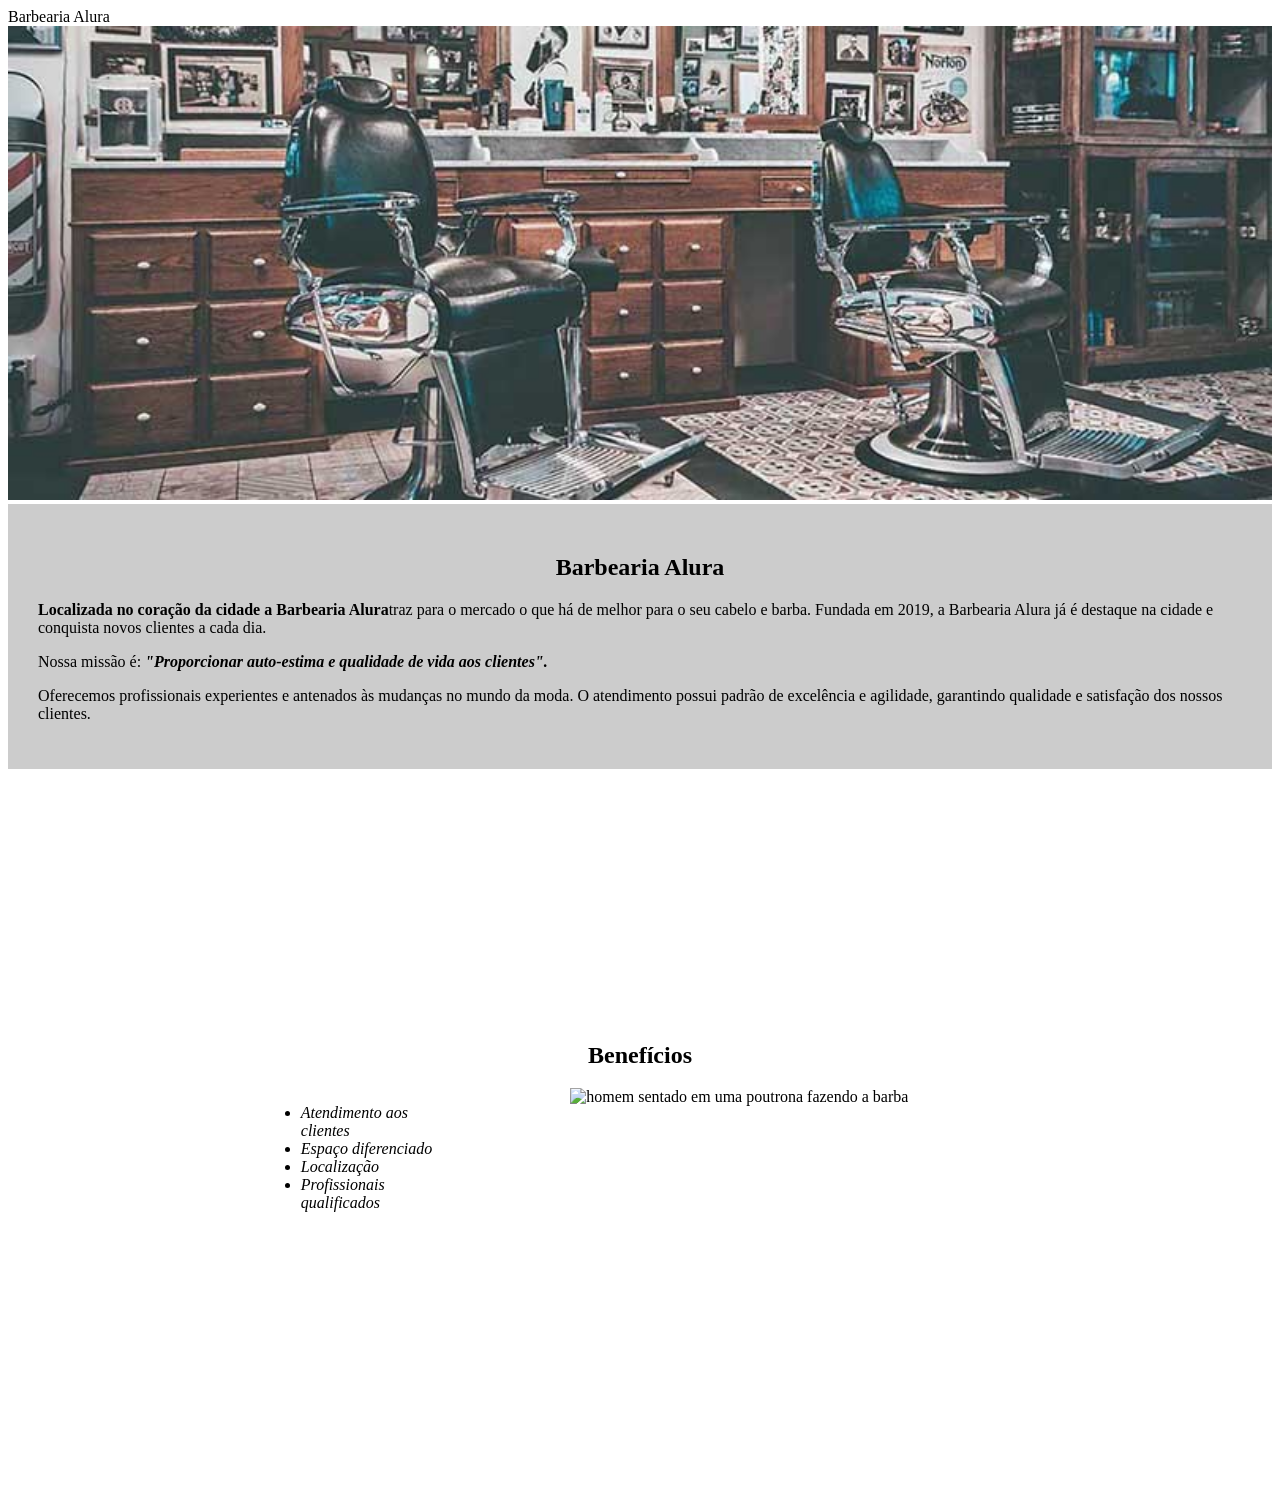
==== index.html @ c863d637 "header" ====
<!DOCTYPE html>
<html lang="pt-br">
<head>
    <meta charset="UTF-8">
    <meta name="viewport" content="width=device-width, initial-scale=1.0">
    <title>Barbearia Alura</title>
    <link rel="stylesheet" href="style.css">
</head>
<body>
    <header>
        Barbearia Alura
    </header>
    <img id="banner" src="banner.jpg"alt="Foto de uma Barbearia"></img>
    <div class="principal">
    <h2><strong> Barbearia Alura</strong></h2>
     <p><strong>Localizada no coração da cidade a Barbearia Alura</strong>traz para o mercado o que há de melhor para o seu cabelo e barba.
         Fundada em 2019, a Barbearia Alura já é destaque na cidade e conquista novos clientes a cada dia.</p>
       <p>Nossa missão é:<em><strong> "Proporcionar auto-estima e qualidade de vida aos clientes".</em></strong></p>
       <p>Oferecemos profissionais experientes e antenados às mudanças no mundo da moda. 
         O atendimento possui padrão de excelência e agilidade, garantindo qualidade e satisfação dos nossos clientes.</p>
    </div>
    <div class="benefícios">
    <h2>Benefícios</h2>
    <ul>
        <li class=itens> Atendimento aos clientes</li>
        <li class=itens>Espaço diferenciado</li>
        <li class=itens>Localização</li>
        <li class=itens>Profissionais qualificados</li>
    </ul>
    <img src= = "beneficios.jpg" alt="homem sentado em uma poutrona fazendo a barba"><img>
    </div>
</body>
</html>
---- style.css ----
bady{
    background: #ccc;
}
h1{
    text-align: center;
    height: 150px;
    border: 10px solid #000000;
    padding-top: 20px;
    margin: 15px;
}
#banner{
    width: 100%;
}
.itens{
    font-style: italic;
}
.benefícios{
    background: #ffffff;
    padding: 20%;
}
h2{
  text-align: center;
}
.principal{
    background: #cccccc;
    padding: 30px;
}

ul{
    display: inline-block;
    vertical-align: top;
    width: 20%;
    margin-right: 15%;
}
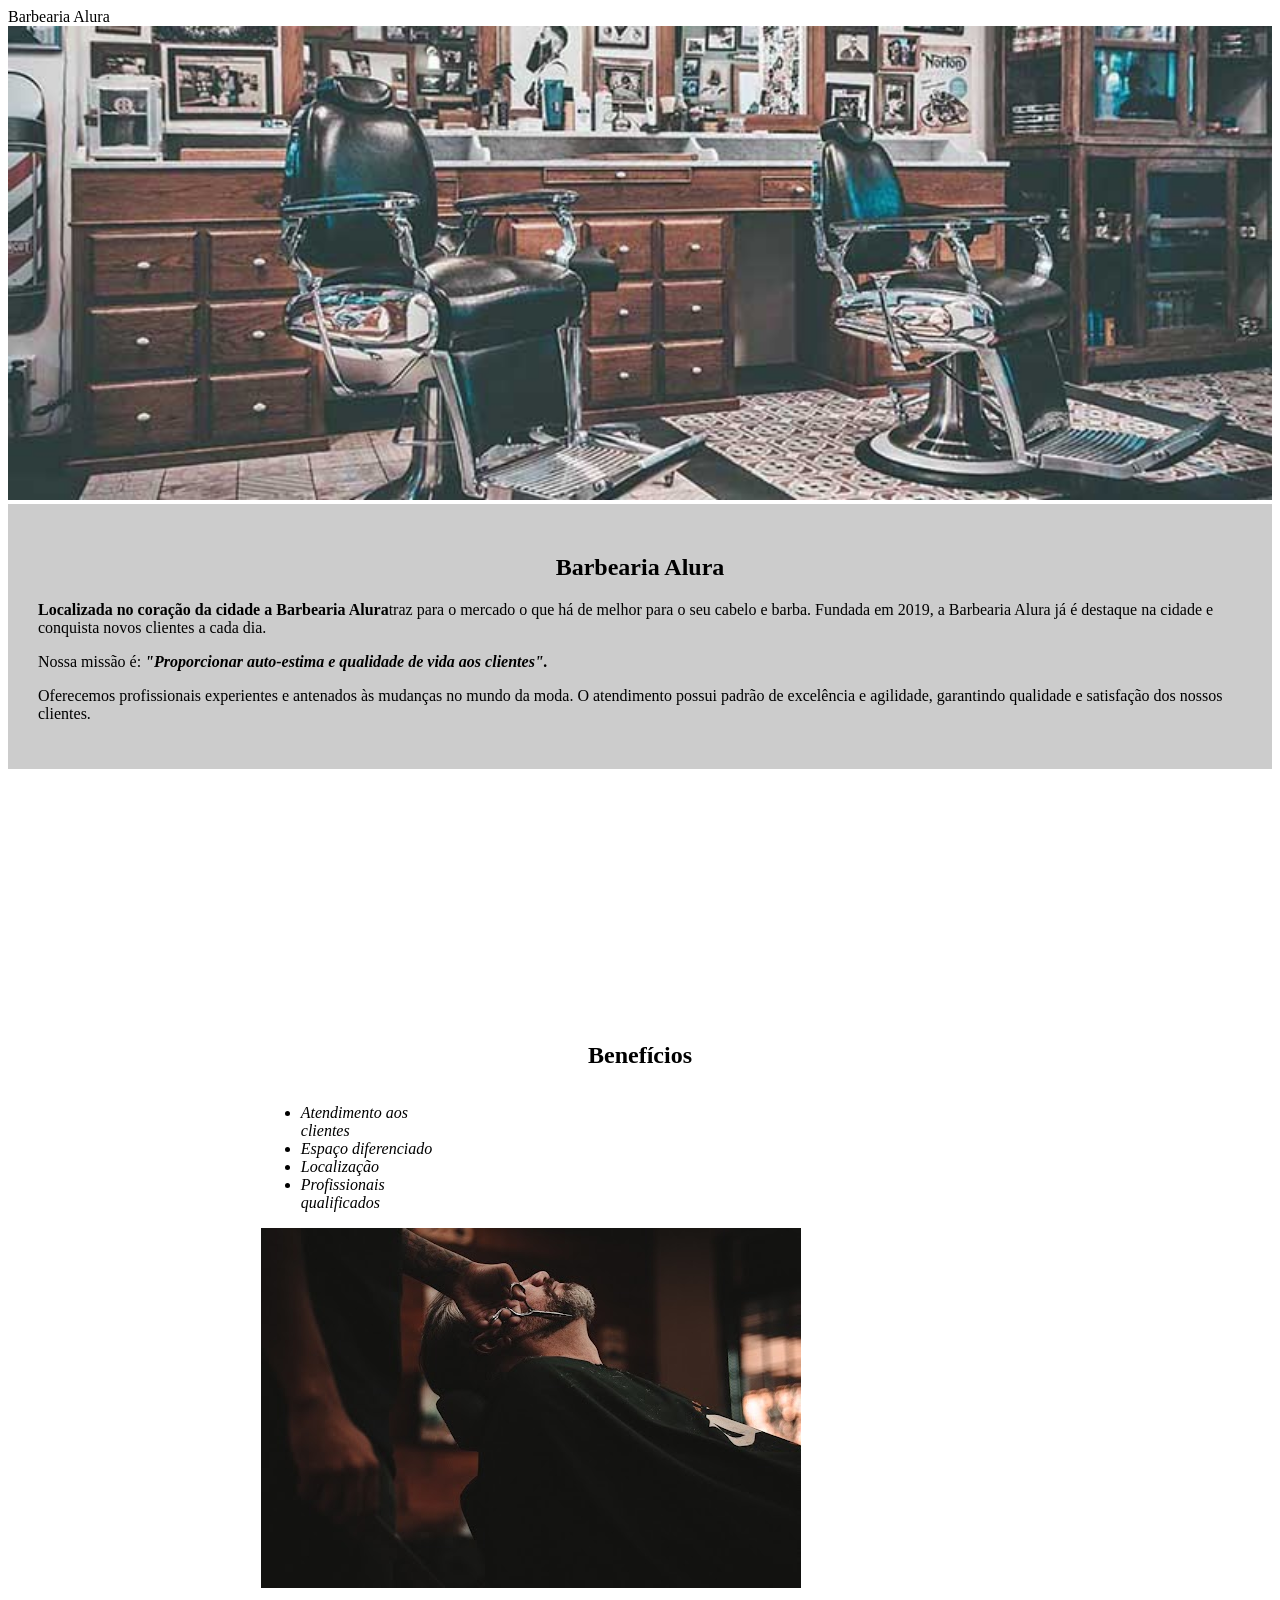
==== commit cddbe900: "ordem css" ====
--- a/index.html
+++ b/index.html
@@ -27,7 +27,7 @@
         <li class=itens>Localização</li>
         <li class=itens>Profissionais qualificados</li>
     </ul>
-    <img src= = "beneficios.jpg" alt="homem sentado em uma poutrona fazendo a barba"><img>
+    <img src="beneficios.jpg" alt="Homem sentado em uma poutrona fazendo a barba"><img>
     </div>
 </body>
 </html>
--- a/style.css
+++ b/style.css
@@ -19,16 +19,16 @@
     padding: 20%;
 }
 h2{
-  text-align: center;
+    text-align: center;
+}
+ul{
+    display: inline-block;
+    vertical-align: top;
+    width: 20%;
+    margin-right: 15%;
 }
 .principal{
     background: #cccccc;
     padding: 30px;
 }
 
-ul{
-    display: inline-block;
-    vertical-align: top;
-    width: 20%;
-    margin-right: 15%;
-}
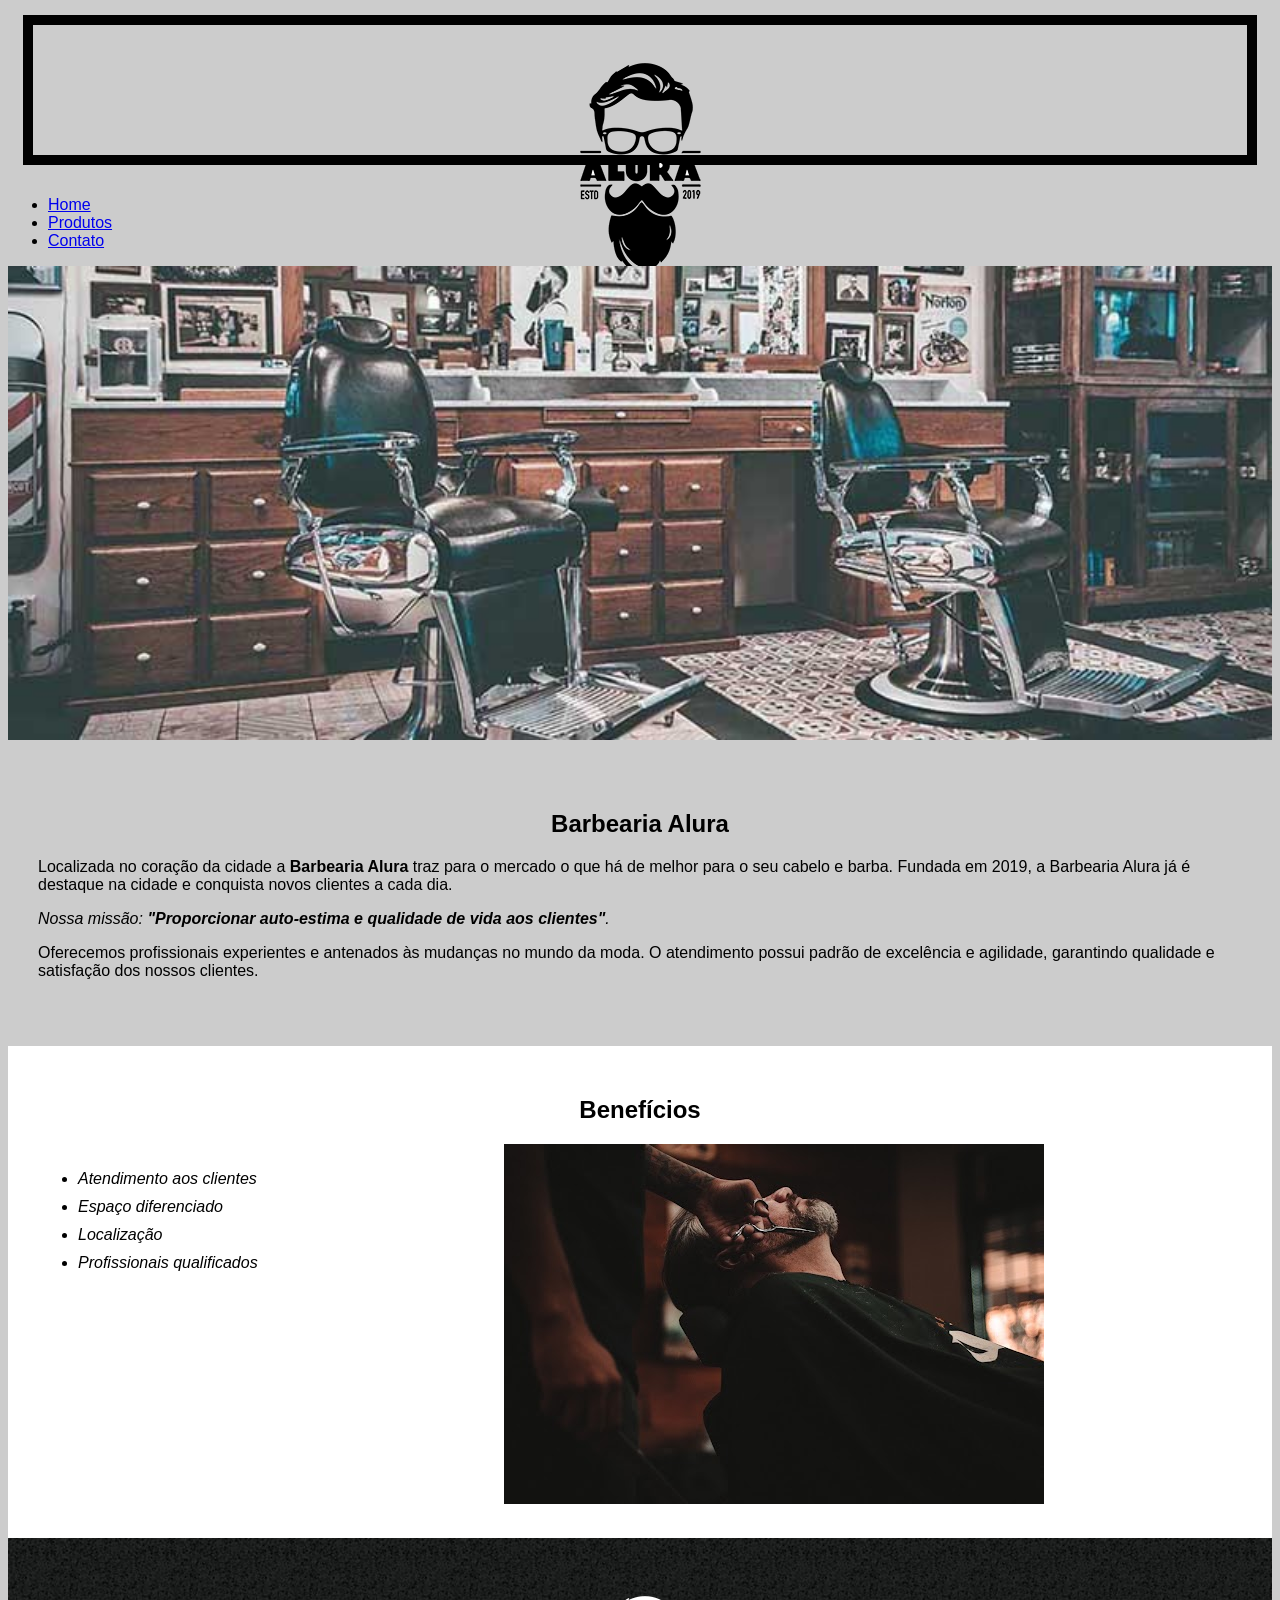
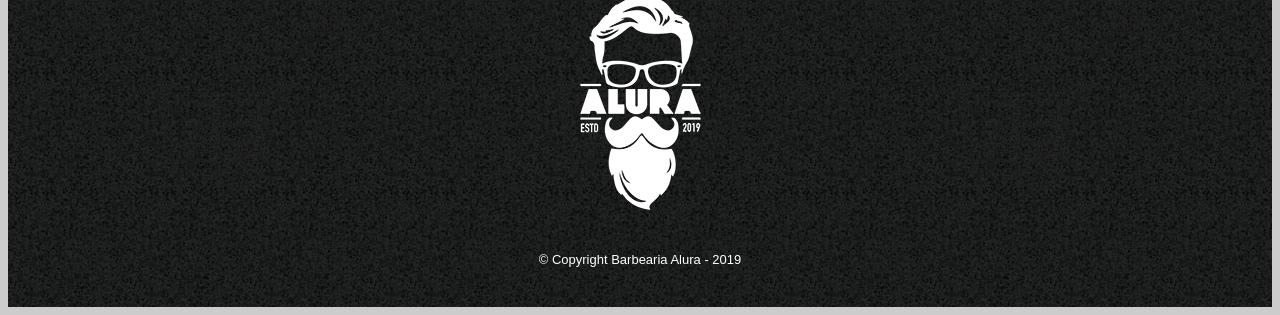
==== commit 074decb7: "." ====
--- a/index.html
+++ b/index.html
@@ -2,32 +2,49 @@
 <html lang="pt-br">
 <head>
     <meta charset="UTF-8">
-    <meta name="viewport" content="width=device-width, initial-scale=1.0">
-    <title>Barbearia Alura</title>
-    <link rel="stylesheet" href="style.css">
-</head>
-<body>
-    <header>
-        Barbearia Alura
-    </header>
-    <img id="banner" src="banner.jpg"alt="Foto de uma Barbearia"></img>
-    <div class="principal">
-    <h2><strong> Barbearia Alura</strong></h2>
-     <p><strong>Localizada no coração da cidade a Barbearia Alura</strong>traz para o mercado o que há de melhor para o seu cabelo e barba.
-         Fundada em 2019, a Barbearia Alura já é destaque na cidade e conquista novos clientes a cada dia.</p>
-       <p>Nossa missão é:<em><strong> "Proporcionar auto-estima e qualidade de vida aos clientes".</em></strong></p>
-       <p>Oferecemos profissionais experientes e antenados às mudanças no mundo da moda. 
-         O atendimento possui padrão de excelência e agilidade, garantindo qualidade e satisfação dos nossos clientes.</p>
-    </div>
-    <div class="benefícios">
-    <h2>Benefícios</h2>
-    <ul>
-        <li class=itens> Atendimento aos clientes</li>
-        <li class=itens>Espaço diferenciado</li>
-        <li class=itens>Localização</li>
-        <li class=itens>Profissionais qualificados</li>
-    </ul>
-    <img src="beneficios.jpg" alt="Homem sentado em uma poutrona fazendo a barba"><img>
-    </div>
-</body>
-</html>+        <meta name="viewport" content="width=device-width, initial-scale=1.0">
+            <title>Barbearia Alura</title>
+                <link rel="stylesheet" href="style.css">
+                </head>
+                <body>
+                    <header>
+                            <div class="caixa">
+                                        <h1><img src="logo.png" alt="Logo Barbearia Alura"></h1>
+                                                    <nav>
+                                                                    <ul>
+                                                                                        <li><a href="index.html">Home</a></li>
+                                                                                                            <li><a href="produtos.html">Produtos</a></li>
+                                                                                                                                <li><a href="contato.html">Contato</a></li>
+                                                                                                                                                </ul>
+                                                                                                                                                            </nav>
+                                                                                                                                                                    </div>
+                                                                                                                                                                        </header>
+
+                                                                                                                                                                            <!-- ✅ Corrigido: img sem fechamento -->
+                                                                                                                                                                                <img id="banner" src="banner.jpg" alt="Foto de uma Barbearia">
+
+                                                                                                                                                                                    <div class="principal">
+                                                                                                                                                                                            <h2><strong>Barbearia Alura</strong></h2>
+                                                                                                                                                                                                    <p>Localizada no coração da cidade a <strong>Barbearia Alura</strong> traz para o mercado o que há de melhor para o seu cabelo e barba. Fundada em 2019, a Barbearia Alura já é destaque na cidade e conquista novos clientes a cada dia.</p>
+                                                                                                                                                                                                            <p><em>Nossa missão: <strong>"Proporcionar auto-estima e qualidade de vida aos clientes"</strong>.</em></p>
+                                                                                                                                                                                                                    <p>Oferecemos profissionais experientes e antenados às mudanças no mundo da moda. O atendimento possui padrão de excelência e agilidade, garantindo qualidade e satisfação dos nossos clientes.</p>
+                                                                                                                                                                                                                        </div>
+
+                                                                                                                                                                                                                            <div class="beneficios">
+                                                                                                                                                                                                                                    <h2>Benefícios</h2>
+                                                                                                                                                                                                                                            <ul>
+                                                                                                                                                                                                                                                        <li class="itens">Atendimento aos clientes</li>
+                                                                                                                                                                                                                                                                    <li class="itens">Espaço diferenciado</li>
+                                                                                                                                                                                                                                                                                <li class="itens">Localização</li>
+                                                                                                                                                                                                                                                                                            <li class="itens">Profissionais qualificados</li>
+                                                                                                                                                                                                                                                                                                    </ul>
+                                                                                                                                                                                                                                                                                                            <img src="beneficios.jpg" alt="Homem fazendo a barba" style="max-width: 50%; height: auto;">
+                                                                                                                                                                                                                                                                                                                </div>
+
+                                                                                                                                                                                                                                                                                                                    <footer>
+                                                                                                                                                                                                                                                                                                                            <img src="logo-branco.png" alt="Logo Barbearia Alura">
+                                                                                                                                                                                                                                                                                                                                    <p class="copyright">&copy; Copyright Barbearia Alura - 2019</p>
+                                                                                                                                                                                                                                                                                                                                        </footer>
+                                                                                                                                                                                                                                                                                                                                        </body>
+                                                                                                                                                                                                                                                                                                                                        </html>
+                                                                                                                                                                                                                                                                                                                                        
--- a/style.css
+++ b/style.css
@@ -1,34 +1,65 @@
-bady{
+/* ✅ Corrigido: body em vez de bady */
+body {
     background: #ccc;
-}
-h1{
-    text-align: center;
-    height: 150px;
-    border: 10px solid #000000;
-    padding-top: 20px;
-    margin: 15px;
-}
-#banner{
-    width: 100%;
-}
-.itens{
-    font-style: italic;
-}
-.benefícios{
-    background: #ffffff;
-    padding: 20%;
-}
-h2{
-    text-align: center;
-}
-ul{
-    display: inline-block;
-    vertical-align: top;
-    width: 20%;
-    margin-right: 15%;
-}
-.principal{
-    background: #cccccc;
-    padding: 30px;
-}
+        font-family: Arial, sans-serif;
+        }
 
+        h1 {
+            text-align: center;
+                height: 150px;
+                    line-height: 150px;
+                        border: 10px solid #000000;
+                            padding-top: 20px;
+                                margin: 15px;
+                                    box-sizing: border-box;
+                                    }
+
+                                    #banner {
+                                        width: 100%;
+                                            height: auto;
+                                                display: block;
+                                                }
+
+                                                .itens {
+                                                    font-style: italic;
+                                                        margin: 10px 0;
+                                                        }
+
+                                                        /* ✅ Corrigido: beneficios com 'c' */
+                                                        .beneficios {
+                                                            background: #ffffff;
+                                                                padding: 30px; /* ✅ Troquei % por px */
+                                                                    margin-top: 20px;
+                                                                    }
+
+                                                                    h2 {
+                                                                        text-align: center;
+                                                                            margin-bottom: 20px;
+                                                                            }
+
+                                                                            ul {
+                                                                                display: inline-block;
+                                                                                    vertical-align: top;
+                                                                                        width: 20%;
+                                                                                            margin-right: 15%;
+                                                                                            }
+
+                                                                                            .principal {
+                                                                                                background: #cccccc;
+                                                                                                    padding: 30px;
+                                                                                                        margin: 20px 0;
+                                                                                                        }
+
+                                                                                                        footer {
+                                                                                                            text-align: center;
+                                                                                                                background: url("bg.jpg") #333;
+                                                                                                                    padding: 40px 0;
+                                                                                                                        color: white;
+                                                                                                                        }
+
+                                                                                                                        .copyright {
+                                                                                                                            color: #ffffff;
+                                                                                                                                font-size: 13px;
+                                                                                                                                    margin: 20px 0 0;
+                                                                                                                                    }
+                                                                                                                                    
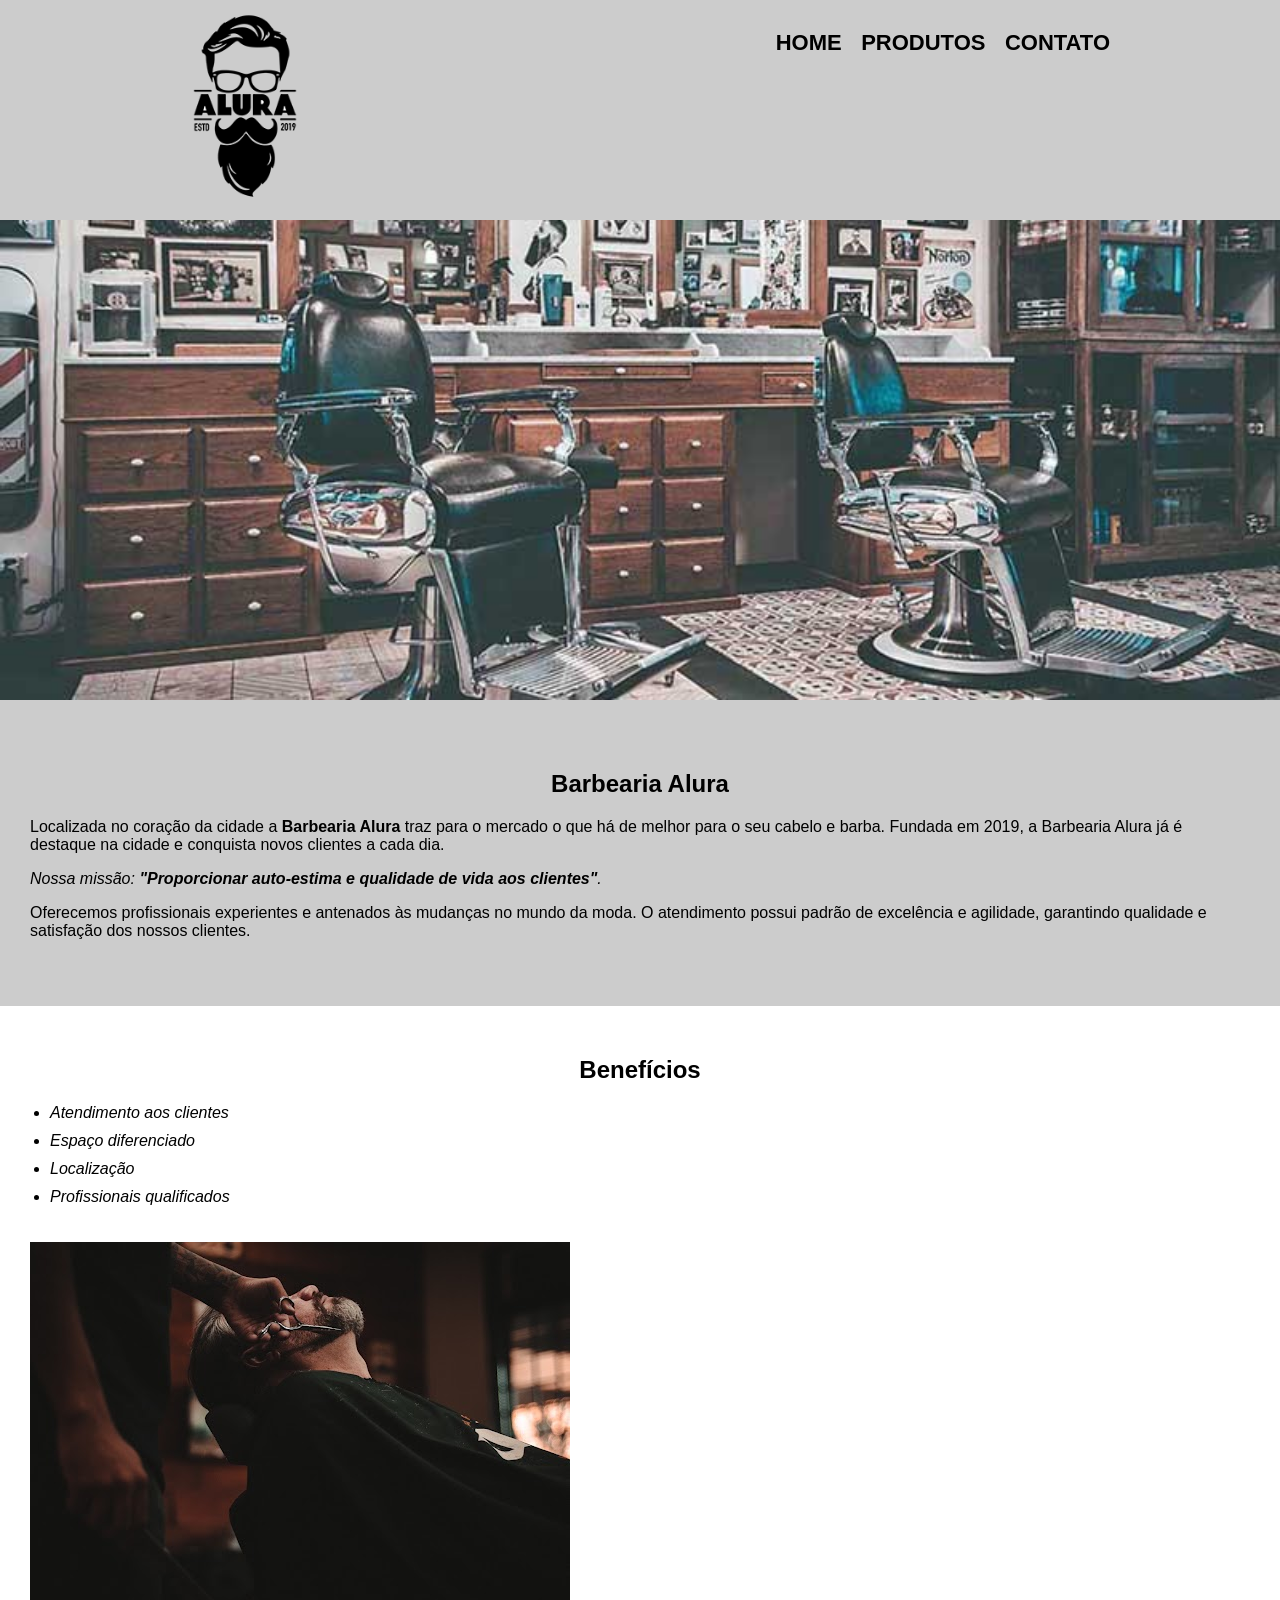
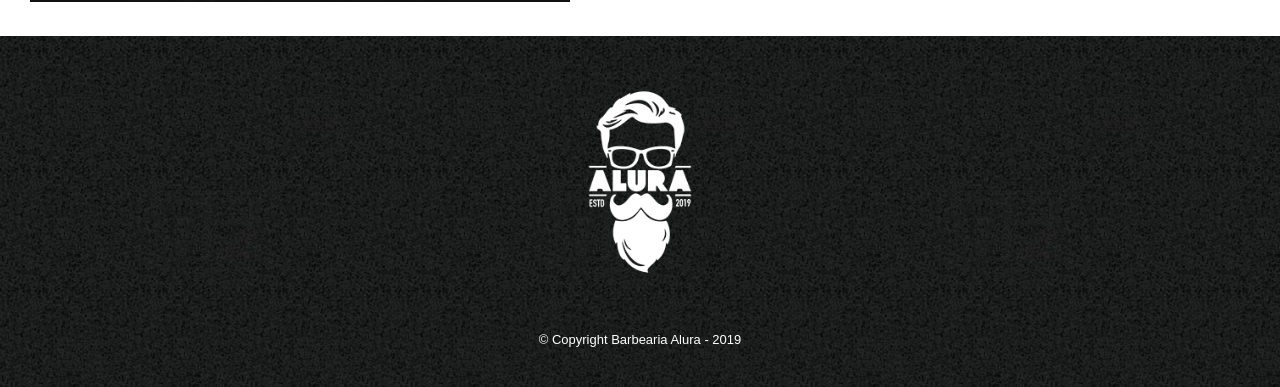
==== commit 16ed8bfa: "alteração2" ====
--- a/index.html
+++ b/index.html
@@ -2,49 +2,48 @@
 <html lang="pt-br">
 <head>
     <meta charset="UTF-8">
-        <meta name="viewport" content="width=device-width, initial-scale=1.0">
-            <title>Barbearia Alura</title>
-                <link rel="stylesheet" href="style.css">
-                </head>
-                <body>
-                    <header>
-                            <div class="caixa">
-                                        <h1><img src="logo.png" alt="Logo Barbearia Alura"></h1>
-                                                    <nav>
-                                                                    <ul>
-                                                                                        <li><a href="index.html">Home</a></li>
-                                                                                                            <li><a href="produtos.html">Produtos</a></li>
-                                                                                                                                <li><a href="contato.html">Contato</a></li>
-                                                                                                                                                </ul>
-                                                                                                                                                            </nav>
-                                                                                                                                                                    </div>
-                                                                                                                                                                        </header>
+    <meta name="viewport" content="width=device-width, initial-scale=1.0">
+    <title>Barbearia Alura</title>
+    <link rel="stylesheet" href="style.css">
+    <link rel="stylesheet" href="produtos.css">
+</head>
+<body>
+    <header>
+        <div class="caixa">
+            <h1><img src="logo.png" alt="Logo Barbearia Alura"></h1>
+            <nav>
+                <ul>
+                    <li><a href="index.html">Home</a></li>
+                    <li><a href="produtos.html">Produtos</a></li>
+                    <li><a href="contato.html">Contato</a></li>
+                </ul>
+            </nav>
+        </div>
+    </header>
 
-                                                                                                                                                                            <!-- ✅ Corrigido: img sem fechamento -->
-                                                                                                                                                                                <img id="banner" src="banner.jpg" alt="Foto de uma Barbearia">
+    <img id="banner" src="banner.jpg" alt="Foto de uma Barbearia">
 
-                                                                                                                                                                                    <div class="principal">
-                                                                                                                                                                                            <h2><strong>Barbearia Alura</strong></h2>
-                                                                                                                                                                                                    <p>Localizada no coração da cidade a <strong>Barbearia Alura</strong> traz para o mercado o que há de melhor para o seu cabelo e barba. Fundada em 2019, a Barbearia Alura já é destaque na cidade e conquista novos clientes a cada dia.</p>
-                                                                                                                                                                                                            <p><em>Nossa missão: <strong>"Proporcionar auto-estima e qualidade de vida aos clientes"</strong>.</em></p>
-                                                                                                                                                                                                                    <p>Oferecemos profissionais experientes e antenados às mudanças no mundo da moda. O atendimento possui padrão de excelência e agilidade, garantindo qualidade e satisfação dos nossos clientes.</p>
-                                                                                                                                                                                                                        </div>
+    <div class="principal">
+        <h2><strong>Barbearia Alura</strong></h2>
+        <p>Localizada no coração da cidade a <strong>Barbearia Alura</strong> traz para o mercado o que há de melhor para o seu cabelo e barba. Fundada em 2019, a Barbearia Alura já é destaque na cidade e conquista novos clientes a cada dia.</p>
+        <p><em>Nossa missão: <strong>"Proporcionar auto-estima e qualidade de vida aos clientes"</strong>.</em></p>
+        <p>Oferecemos profissionais experientes e antenados às mudanças no mundo da moda. O atendimento possui padrão de excelência e agilidade, garantindo qualidade e satisfação dos nossos clientes.</p>
+    </div>
 
-                                                                                                                                                                                                                            <div class="beneficios">
-                                                                                                                                                                                                                                    <h2>Benefícios</h2>
-                                                                                                                                                                                                                                            <ul>
-                                                                                                                                                                                                                                                        <li class="itens">Atendimento aos clientes</li>
-                                                                                                                                                                                                                                                                    <li class="itens">Espaço diferenciado</li>
-                                                                                                                                                                                                                                                                                <li class="itens">Localização</li>
-                                                                                                                                                                                                                                                                                            <li class="itens">Profissionais qualificados</li>
-                                                                                                                                                                                                                                                                                                    </ul>
-                                                                                                                                                                                                                                                                                                            <img src="beneficios.jpg" alt="Homem fazendo a barba" style="max-width: 50%; height: auto;">
-                                                                                                                                                                                                                                                                                                                </div>
+    <div class="beneficios">
+        <h2>Benefícios</h2>
+        <ul>
+            <li class="itens">Atendimento aos clientes</li>
+            <li class="itens">Espaço diferenciado</li>
+            <li class="itens">Localização</li>
+            <li class="itens">Profissionais qualificados</li>
+        </ul>
+        <img src="beneficios.jpg" alt="Homem fazendo a barba" style="max-width: 50%; height: auto; margin-top: 20px;">
+    </div>
 
-                                                                                                                                                                                                                                                                                                                    <footer>
-                                                                                                                                                                                                                                                                                                                            <img src="logo-branco.png" alt="Logo Barbearia Alura">
-                                                                                                                                                                                                                                                                                                                                    <p class="copyright">&copy; Copyright Barbearia Alura - 2019</p>
-                                                                                                                                                                                                                                                                                                                                        </footer>
-                                                                                                                                                                                                                                                                                                                                        </body>
-                                                                                                                                                                                                                                                                                                                                        </html>
-                                                                                                                                                                                                                                                                                                                                        +    <footer>
+        <img src="logo-branco.png" alt="Logo Barbearia Alura">
+        <p class="copyright">&copy; Copyright Barbearia Alura - 2019</p>
+    </footer>
+</body>
+</html>
--- a/style.css
+++ b/style.css
@@ -1,65 +1,125 @@
-/* ✅ Corrigido: body em vez de bady */
-body {
-    background: #ccc;
-        font-family: Arial, sans-serif;
-        }
-
-        h1 {
-            text-align: center;
-                height: 150px;
-                    line-height: 150px;
-                        border: 10px solid #000000;
-                            padding-top: 20px;
-                                margin: 15px;
-                                    box-sizing: border-box;
-                                    }
-
-                                    #banner {
-                                        width: 100%;
-                                            height: auto;
-                                                display: block;
-                                                }
-
-                                                .itens {
-                                                    font-style: italic;
-                                                        margin: 10px 0;
-                                                        }
-
-                                                        /* ✅ Corrigido: beneficios com 'c' */
-                                                        .beneficios {
-                                                            background: #ffffff;
-                                                                padding: 30px; /* ✅ Troquei % por px */
-                                                                    margin-top: 20px;
-                                                                    }
-
-                                                                    h2 {
-                                                                        text-align: center;
-                                                                            margin-bottom: 20px;
-                                                                            }
-
-                                                                            ul {
-                                                                                display: inline-block;
-                                                                                    vertical-align: top;
-                                                                                        width: 20%;
-                                                                                            margin-right: 15%;
-                                                                                            }
-
-                                                                                            .principal {
-                                                                                                background: #cccccc;
-                                                                                                    padding: 30px;
-                                                                                                        margin: 20px 0;
-                                                                                                        }
-
-                                                                                                        footer {
-                                                                                                            text-align: center;
-                                                                                                                background: url("bg.jpg") #333;
-                                                                                                                    padding: 40px 0;
-                                                                                                                        color: white;
-                                                                                                                        }
-
-                                                                                                                        .copyright {
-                                                                                                                            color: #ffffff;
-                                                                                                                                font-size: 13px;
-                                                                                                                                    margin: 20px 0 0;
-                                                                                                                                    }
-                                                                                                                                    + body {
+     background: #ccc;
+     font-family: Arial, sans-serif;
+     margin: 0;
+     padding: 0;
+ }
+ /* === CABEÇALHO === */
+ .caixa {
+     position: relative;
+     max-width: 940px;
+     margin: 0 auto;
+     padding: 20px 20px;
+ }
+ header h1 {
+     height: auto;
+     line-height: normal;
+     border: none;
+     padding-top: 0;
+     margin: 0;
+     text-align: left;
+ }
+ header img {
+     width: 150px;
+ }
+ /* === MENU DE NAVEGAÇÃO === */
+ nav {
+     position: absolute;
+     top: 40px;
+     right: 20px;
+ }
+ nav ul {
+     list-style: none;
+     padding: 0;
+     margin: 0;
+ }
+ nav li {
+     display: inline;
+     margin: 0 0 0 15px;
+ }
+ nav a {
+     text-transform: uppercase;
+     color: black;
+     font-weight: bold;
+     font-size: 22px;
+     text-decoration: none;
+ }
+ nav a:hover {
+     color: #C78C19;
+     text-decoration: underline;
+ }
+ /* === BANNER === */
+ #banner {
+     width: 100%;
+     height: auto;
+     display: block;
+ }
+ /* === SEÇÃO PRINCIPAL === */
+ .principal {
+     background: #cccccc;
+     padding: 30px;
+     margin: 20px 0;
+ }
+ h2 {
+     text-align: center;
+     margin-bottom: 20px;
+ }
+ /* === LISTA DE BENEFÍCIOS === */
+ .itens {
+     font-style: italic;
+     margin: 10px 0;
+ }
+ .beneficios {
+     background: #ffffff;
+     padding: 30px;
+     margin-top: 20px;
+ }
+ .beneficios ul {
+     list-style: disc;
+     padding-left: 20px;
+ }
+ /* === RODAPÉ === */
+ footer {
+     text-align: center;
+     background: url("bg.jpg") #333;
+     padding: 40px 0;
+     color: white;
+ }
+ footer img {
+     width: 150px;
+     margin-bottom: 20px;
+ }
+ .copyright {
+     color: #ffffff;
+     font-size: 13px;
+     margin: 20px 0 0;
+ }
+ /* === FORMULÁRIO (contato.html) === */
+ form {
+     max-width: 940px;
+     margin: 60px auto 40px;
+     padding: 0 20px;
+ }
+ form label {
+     display: block;
+     font-size: 20px;
+     margin: 0 0 10px;
+ }
+ form input {
+     display: block;
+     margin: 0 0 20px;
+     padding: 10px 25px;
+     width: 50%;
+ }
+ form input[type="submit"] {
+     width: auto;
+     cursor: pointer;
+     background: #C78C19;
+     color: white;
+     border: none;
+     font-size: 18px;
+     font-weight: bold;
+ }
+ form input[type="submit"]:hover {
+     background: #daa520;
+ }
--- a/produtos.css
+++ b/produtos.css
@@ -0,0 +1,90 @@
+
+Mariane Gonçalves costa <costa.goncalves.mariane360@gmail.com>
+6:41 PM (0 minutes ago)
+to me
+
+header {
+     background: #BBBBBB;
+     padding: 20px 0;
+ }
+ .caixa {
+     position: relative;
+     max-width: 940px;
+     margin: 0 auto;
+     padding: 0 20px;
+ }
+ nav {
+     position: absolute;
+     top: 30px;
+     right: 20px;
+ }
+ nav li {
+     display: inline;
+     margin: 0 0 0 15px;
+ }
+ nav a {
+     text-transform: uppercase;
+     color: black;
+     font-weight: bold;
+     font-size: 22px;
+     text-decoration: none;
+ }
+ nav a:hover {
+     color: #C78C19;
+     text-decoration: underline;
+ }
+ .produtos {
+     max-width: 940px;
+     margin: 0 auto;
+     padding: 50px 0;
+ }
+ .produtos h2 {
+     font-size: 30px;
+     font-weight: bold;
+     text-align: center;
+     margin-bottom: 30px;
+ }
+ .produtos li {
+     display: inline-block;
+     text-align: center;
+     width: 30%;
+     vertical-align: top;
+     margin: 0 1.5%;
+     padding: 30px 20px;
+     box-sizing: border-box;
+     border: 2px solid #000000;
+     border-radius: 10px;
+     background: #fff;
+ }
+ .produtos li:hover {
+     border-color: #C78C19;
+ }
+ .produtos li:active {
+     border-color: #088C19;
+ }
+ .produtos li:hover h3 {
+     font-size: 34px;
+ }
+ .produtos h3 {
+     font-size: 20px;
+     font-weight: bold;
+ }
+ .produto-descricao {
+     font-size: 18px;
+ }
+ .produto-preco {
+     font-size: 22px;
+     font-weight: bold;
+     margin-top: 10px;
+ }
+ footer {
+     text-align: center;
+     background: url("bg.jpg") #333;
+     padding: 40px 0;
+     color: white;
+ }
+ .copyright {
+     color: #ffffff;
+     font-size: 13px;
+     margin: 20px 0 0;
+ }
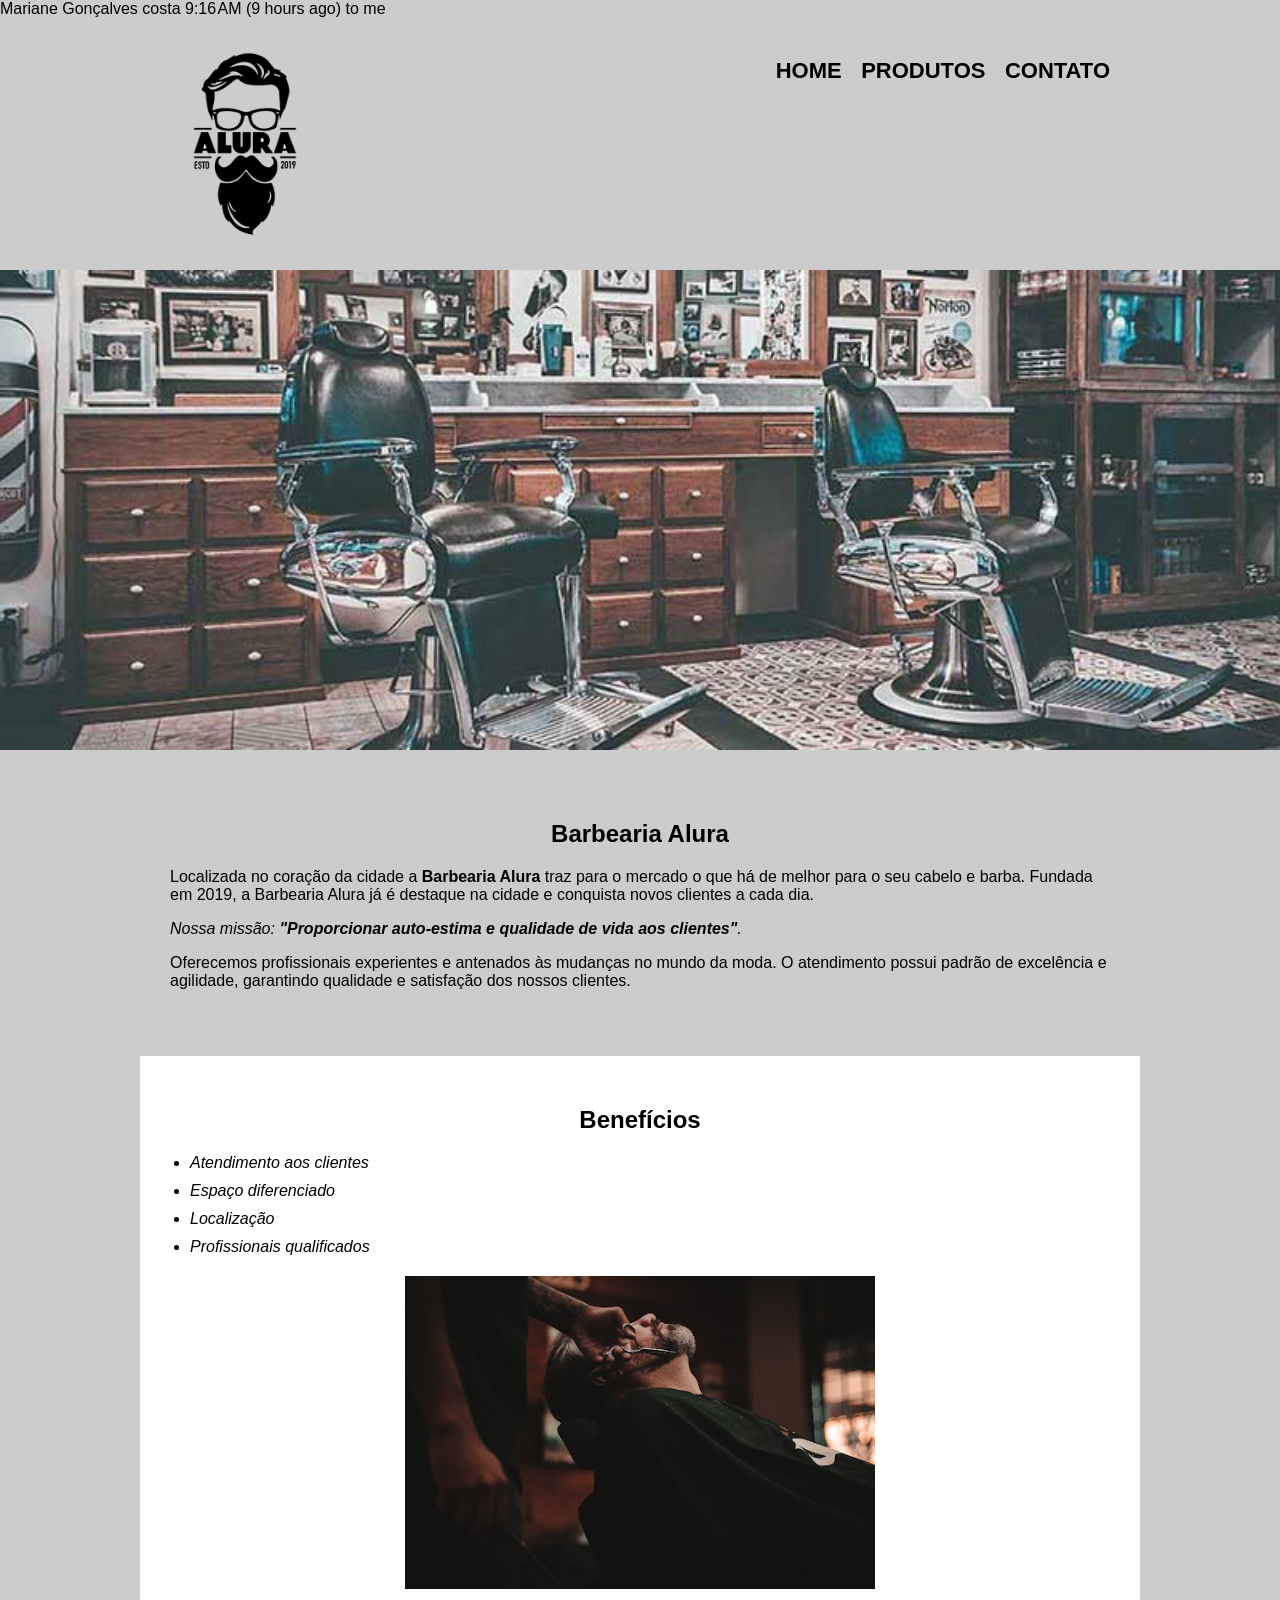
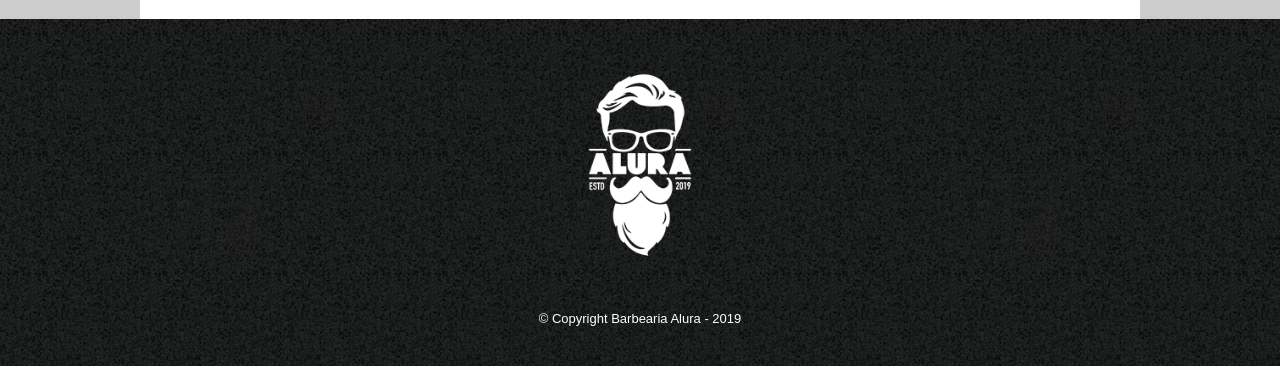
==== commit cd011e57: "m" ====
--- a/index.html
+++ b/index.html
@@ -1,3 +1,8 @@
+
+Mariane Gonçalves costa <costa.goncalves.mariane360@gmail.com>
+9:16 AM (9 hours ago)
+to me
+
 <!DOCTYPE html>
 <html lang="pt-br">
 <head>
@@ -5,7 +10,6 @@
     <meta name="viewport" content="width=device-width, initial-scale=1.0">
     <title>Barbearia Alura</title>
     <link rel="stylesheet" href="style.css">
-    <link rel="stylesheet" href="produtos.css">
 </head>
 <body>
     <header>
@@ -21,6 +25,7 @@
         </div>
     </header>
 
+    <!-- ✅ Corrigido: img sem fechamento -->
     <img id="banner" src="banner.jpg" alt="Foto de uma Barbearia">
 
     <div class="principal">
@@ -38,7 +43,7 @@
             <li class="itens">Localização</li>
             <li class="itens">Profissionais qualificados</li>
         </ul>
-        <img src="beneficios.jpg" alt="Homem fazendo a barba" style="max-width: 50%; height: auto; margin-top: 20px;">
+        <img src="beneficios.jpg" alt="Homem fazendo a barba" style="max-width: 50%; height: auto;">
     </div>
 
     <footer>
@@ -46,4 +51,4 @@
         <p class="copyright">&copy; Copyright Barbearia Alura - 2019</p>
     </footer>
 </body>
-</html>+</html>
--- a/style.css
+++ b/style.css
@@ -1,125 +1,162 @@
- body {
-     background: #ccc;
-     font-family: Arial, sans-serif;
-     margin: 0;
-     padding: 0;
- }
- /* === CABEÇALHO === */
- .caixa {
-     position: relative;
-     max-width: 940px;
-     margin: 0 auto;
-     padding: 20px 20px;
- }
- header h1 {
-     height: auto;
-     line-height: normal;
-     border: none;
-     padding-top: 0;
-     margin: 0;
-     text-align: left;
- }
- header img {
-     width: 150px;
- }
- /* === MENU DE NAVEGAÇÃO === */
- nav {
-     position: absolute;
-     top: 40px;
-     right: 20px;
- }
- nav ul {
-     list-style: none;
-     padding: 0;
-     margin: 0;
- }
- nav li {
-     display: inline;
-     margin: 0 0 0 15px;
- }
- nav a {
-     text-transform: uppercase;
-     color: black;
-     font-weight: bold;
-     font-size: 22px;
-     text-decoration: none;
- }
- nav a:hover {
-     color: #C78C19;
-     text-decoration: underline;
- }
- /* === BANNER === */
- #banner {
-     width: 100%;
-     height: auto;
-     display: block;
- }
- /* === SEÇÃO PRINCIPAL === */
- .principal {
-     background: #cccccc;
-     padding: 30px;
-     margin: 20px 0;
- }
- h2 {
-     text-align: center;
-     margin-bottom: 20px;
- }
- /* === LISTA DE BENEFÍCIOS === */
- .itens {
-     font-style: italic;
-     margin: 10px 0;
- }
- .beneficios {
-     background: #ffffff;
-     padding: 30px;
-     margin-top: 20px;
- }
- .beneficios ul {
-     list-style: disc;
-     padding-left: 20px;
- }
- /* === RODAPÉ === */
- footer {
-     text-align: center;
-     background: url("bg.jpg") #333;
-     padding: 40px 0;
-     color: white;
- }
- footer img {
-     width: 150px;
-     margin-bottom: 20px;
- }
- .copyright {
-     color: #ffffff;
-     font-size: 13px;
-     margin: 20px 0 0;
- }
- /* === FORMULÁRIO (contato.html) === */
- form {
-     max-width: 940px;
-     margin: 60px auto 40px;
-     padding: 0 20px;
- }
- form label {
-     display: block;
-     font-size: 20px;
-     margin: 0 0 10px;
- }
- form input {
-     display: block;
-     margin: 0 0 20px;
-     padding: 10px 25px;
-     width: 50%;
- }
- form input[type="submit"] {
-     width: auto;
-     cursor: pointer;
-     background: #C78C19;
-     color: white;
-     border: none;
-     font-size: 18px;
-     font-weight: bold;
- }
- form input[type="submit"]:hover {
-     background: #daa520;
- }+body {
+    background: #ccc;
+    font-family: Arial, sans-serif;
+    margin: 0;
+    padding: 0;
+}
+
+/* === CABEÇALHO === */
+.caixa {
+    position: relative;
+    max-width: 940px;
+    margin: 0 auto;
+    padding: 20px 20px;
+}
+
+header h1 {
+    height: auto;
+    line-height: normal;
+    border: none;
+    padding-top: 0;
+    margin: 0;
+    text-align: left;
+}
+
+header img {
+    width: 150px;
+}
+
+/* === MENU DE NAVEGAÇÃO === */
+nav {
+    position: absolute;
+    top: 40px;
+    right: 20px;
+}
+
+nav ul {
+    list-style: none;
+    padding: 0;
+    margin: 0;
+}
+
+nav li {
+    display: inline;
+    margin: 0 0 0 15px;
+}
+
+nav a {
+    text-transform: uppercase;
+    color: black;
+    font-weight: bold;
+    font-size: 22px;
+    text-decoration: none;
+}
+
+nav a:hover {
+    color: #C78C19;
+    text-decoration: underline;
+}
+
+/* === BANNER === */
+#banner {
+    width: 100%;
+    height: auto;
+    display: block;
+}
+
+/* === SEÇÃO PRINCIPAL === */
+.principal {
+    background: #cccccc;
+    padding: 30px;
+    margin: 20px 0;
+    max-width: 940px;
+    margin-left: auto;
+    margin-right: auto;
+}
+
+h2 {
+    text-align: center;
+    margin-bottom: 20px;
+}
+
+/* === LISTA DE BENEFÍCIOS === */
+.itens {
+    font-style: italic;
+    margin: 10px 0;
+}
+
+.beneficios {
+    background: #ffffff;
+    padding: 30px;
+    margin-top: 20px;
+    max-width: 940px;
+    margin-left: auto;
+    margin-right: auto;
+}
+
+.beneficios ul {
+    list-style: disc;
+    padding-left: 20px;
+}
+
+.beneficios img {
+    max-width: 50%;
+    height: auto;
+    margin-top: 20px;
+    display: block;
+    margin-left: auto;
+    margin-right: auto;
+}
+
+/* === RODAPÉ === */
+footer {
+    text-align: center;
+    background: url("bg.jpg") #333;
+    padding: 40px 0;
+    color: white;
+}
+
+footer img {
+    width: 150px;
+    margin-bottom: 20px;
+}
+
+.copyright {
+    color: #ffffff;
+    font-size: 13px;
+    margin: 20px 0 0;
+}
+
+/* === FORMULÁRIO (contato.html) === */
+form {
+    max-width: 940px;
+    margin: 60px auto 40px;
+    padding: 0 20px;
+}
+
+form label {
+    display: block;
+    font-size: 20px;
+    margin: 0 0 10px;
+}
+
+form input {
+    display: block;
+    margin: 0 0 20px;
+    padding: 10px 25px;
+    width: 50%;
+}
+
+form input[type="submit"] {
+    width: auto;
+    cursor: pointer;
+    background: #C78C19;
+    color: white;
+    border: none;
+    font-size: 18px;
+    font-weight: bold;
+}
+
+form input[type="submit"]:hover {
+    background: #daa520;
+}
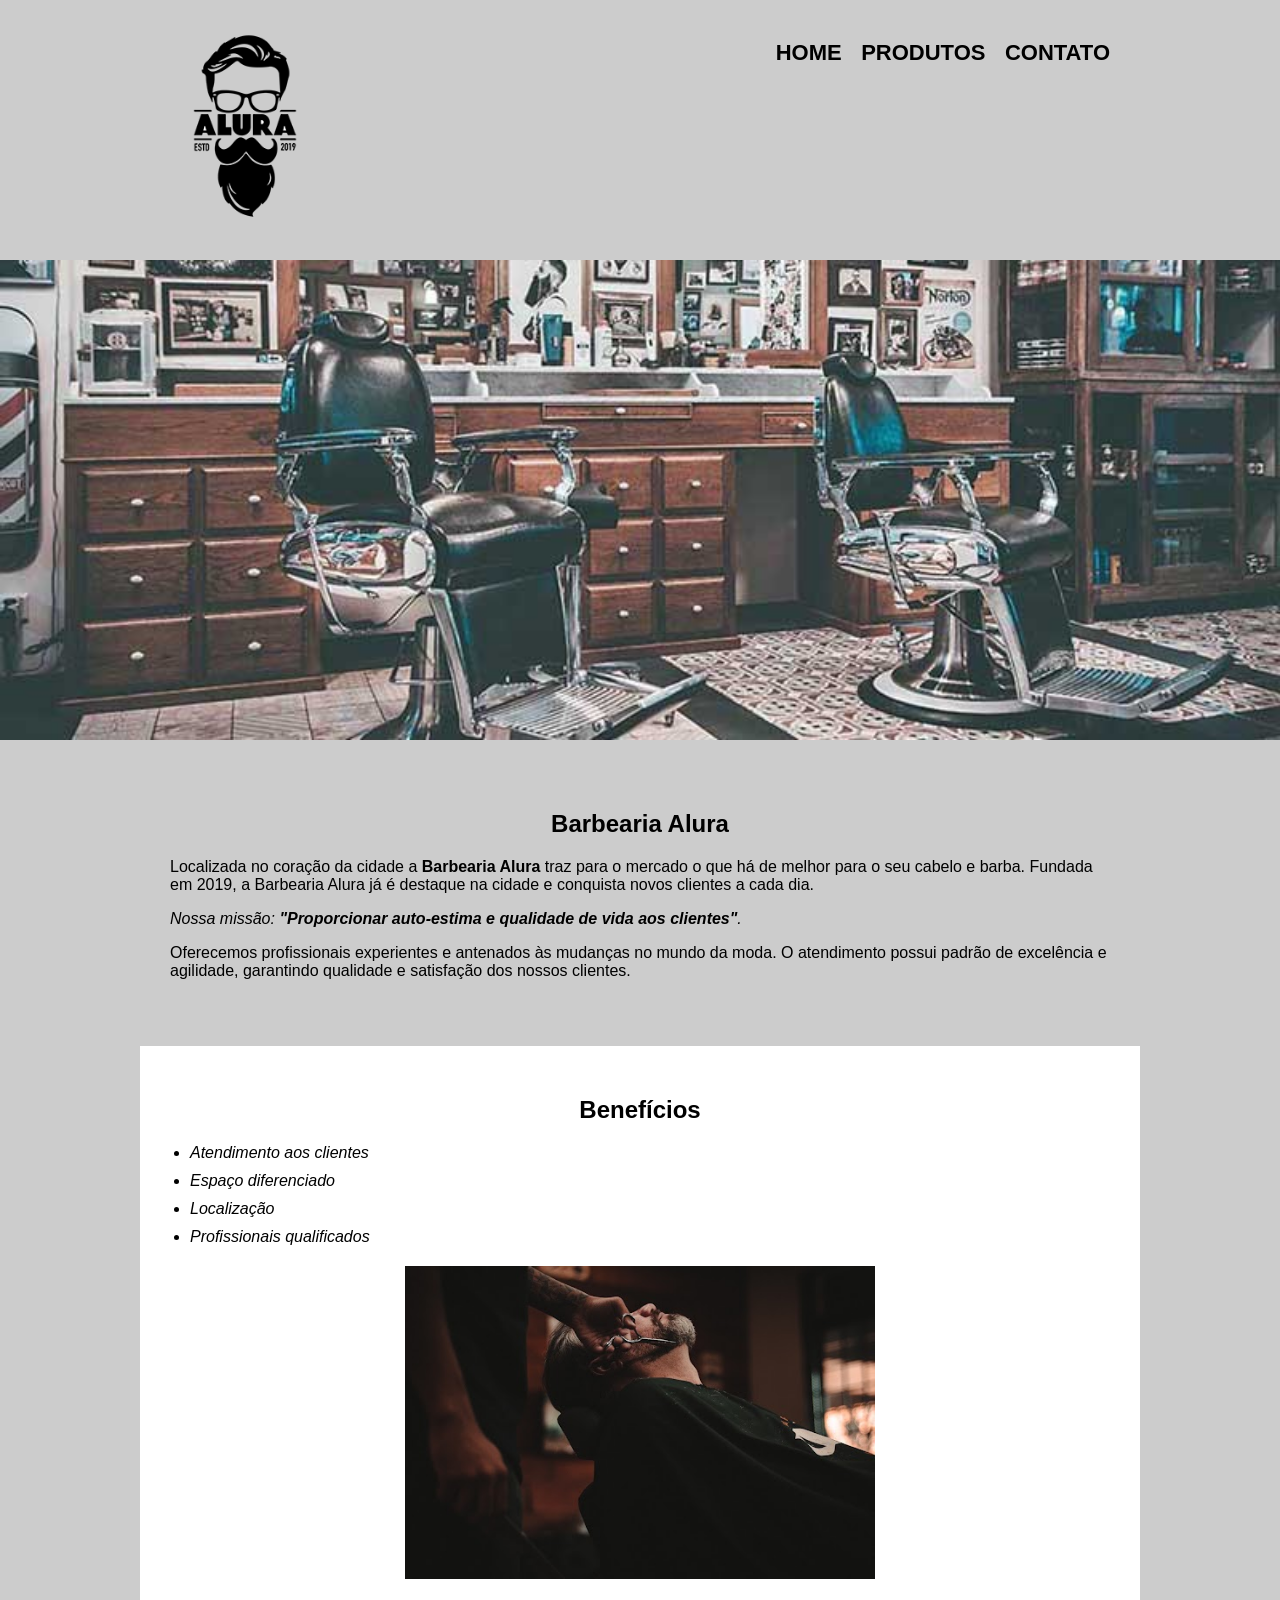
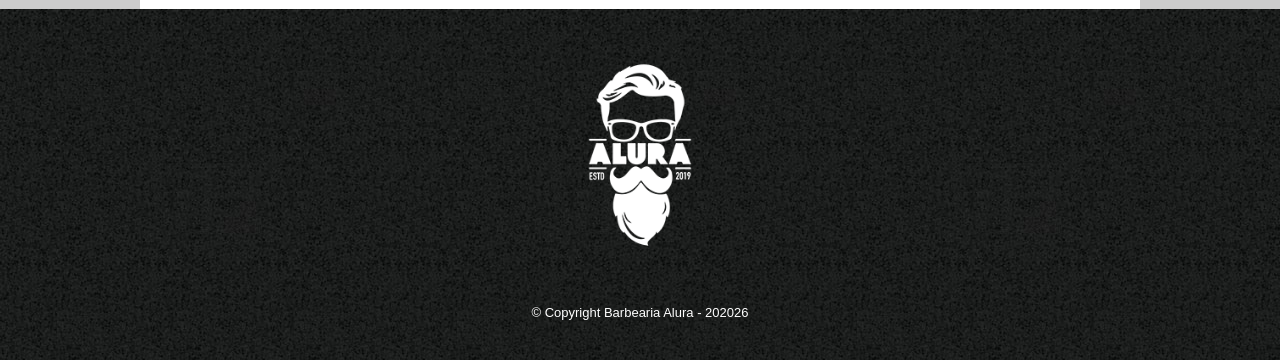
==== commit e90d1d11: "alteração" ====
--- a/index.html
+++ b/index.html
@@ -1,8 +1,3 @@
-
-Mariane Gonçalves costa <costa.goncalves.mariane360@gmail.com>
-9:16 AM (9 hours ago)
-to me
-
 <!DOCTYPE html>
 <html lang="pt-br">
 <head>
@@ -25,7 +20,6 @@
         </div>
     </header>
 
-    <!-- ✅ Corrigido: img sem fechamento -->
     <img id="banner" src="banner.jpg" alt="Foto de uma Barbearia">
 
     <div class="principal">
@@ -48,7 +42,7 @@
 
     <footer>
         <img src="logo-branco.png" alt="Logo Barbearia Alura">
-        <p class="copyright">&copy; Copyright Barbearia Alura - 2019</p>
+        <p class="copyright">&copy; Copyright Barbearia Alura - 202026</p>
     </footer>
 </body>
 </html>
--- a/style.css
+++ b/style.css
@@ -4,8 +4,6 @@
     margin: 0;
     padding: 0;
 }
-
-/* === CABEÇALHO === */
 .caixa {
     position: relative;
     max-width: 940px;
@@ -25,8 +23,6 @@
 header img {
     width: 150px;
 }
-
-/* === MENU DE NAVEGAÇÃO === */
 nav {
     position: absolute;
     top: 40px;
@@ -56,15 +52,11 @@
     color: #C78C19;
     text-decoration: underline;
 }
-
-/* === BANNER === */
 #banner {
     width: 100%;
     height: auto;
     display: block;
 }
-
-/* === SEÇÃO PRINCIPAL === */
 .principal {
     background: #cccccc;
     padding: 30px;
@@ -78,8 +70,6 @@
     text-align: center;
     margin-bottom: 20px;
 }
-
-/* === LISTA DE BENEFÍCIOS === */
 .itens {
     font-style: italic;
     margin: 10px 0;
@@ -107,8 +97,6 @@
     margin-left: auto;
     margin-right: auto;
 }
-
-/* === RODAPÉ === */
 footer {
     text-align: center;
     background: url("bg.jpg") #333;
@@ -126,8 +114,6 @@
     font-size: 13px;
     margin: 20px 0 0;
 }
-
-/* === FORMULÁRIO (contato.html) === */
 form {
     max-width: 940px;
     margin: 60px auto 40px;
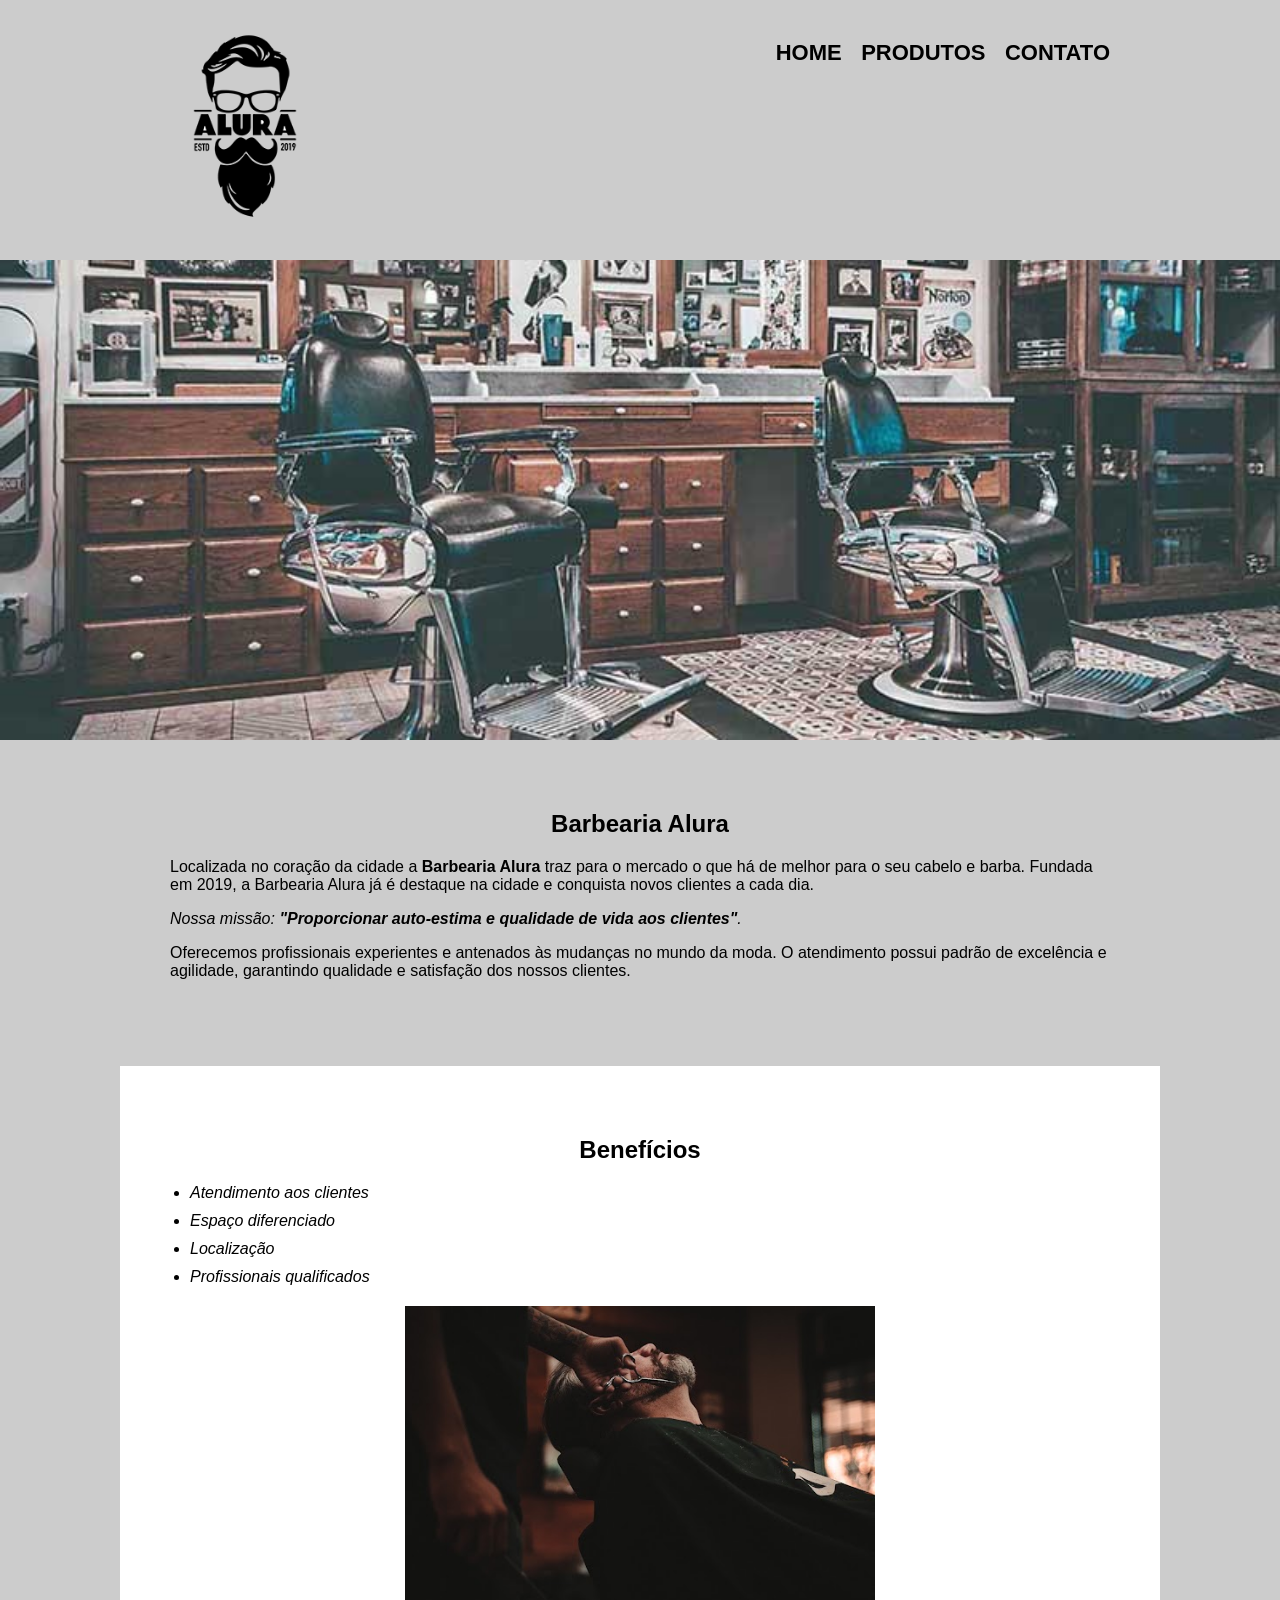
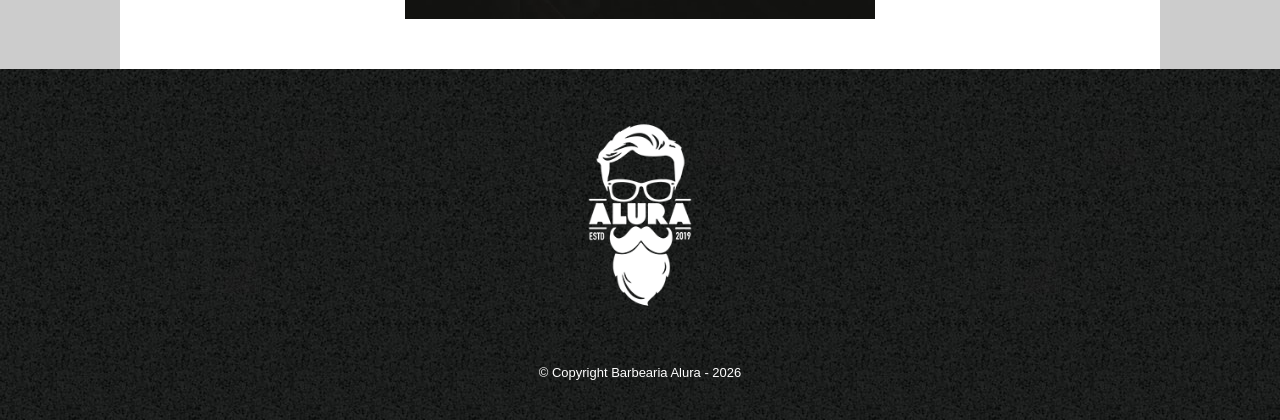
==== commit df979e73: "style" ====
--- a/index.html
+++ b/index.html
@@ -42,7 +42,7 @@
 
     <footer>
         <img src="logo-branco.png" alt="Logo Barbearia Alura">
-        <p class="copyright">&copy; Copyright Barbearia Alura - 202026</p>
+        <p class="copyright">&copy; Copyright Barbearia Alura - 2026</p>
     </footer>
 </body>
 </html>
--- a/style.css
+++ b/style.css
@@ -77,8 +77,8 @@
 
 .beneficios {
     background: #ffffff;
-    padding: 30px;
-    margin-top: 20px;
+    padding: 50px;
+    margin-top: 40px;
     max-width: 940px;
     margin-left: auto;
     margin-right: auto;
